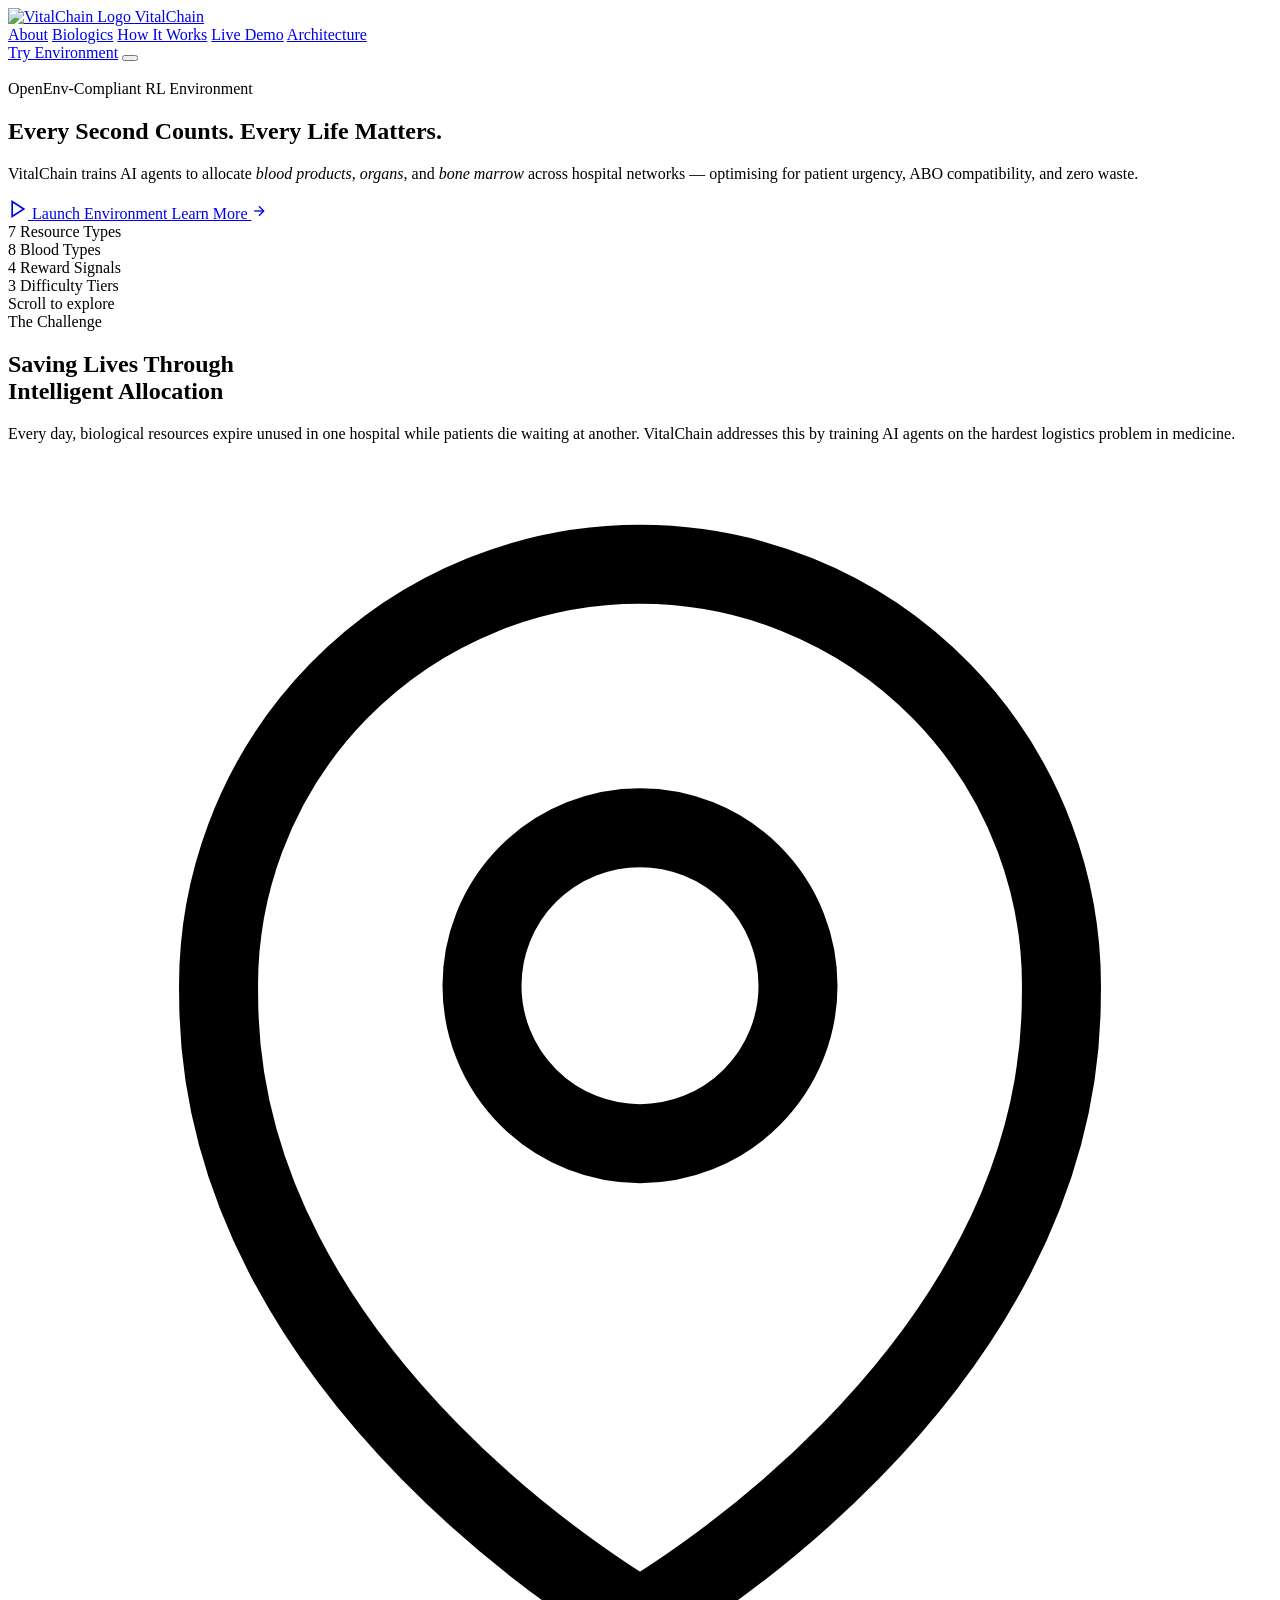
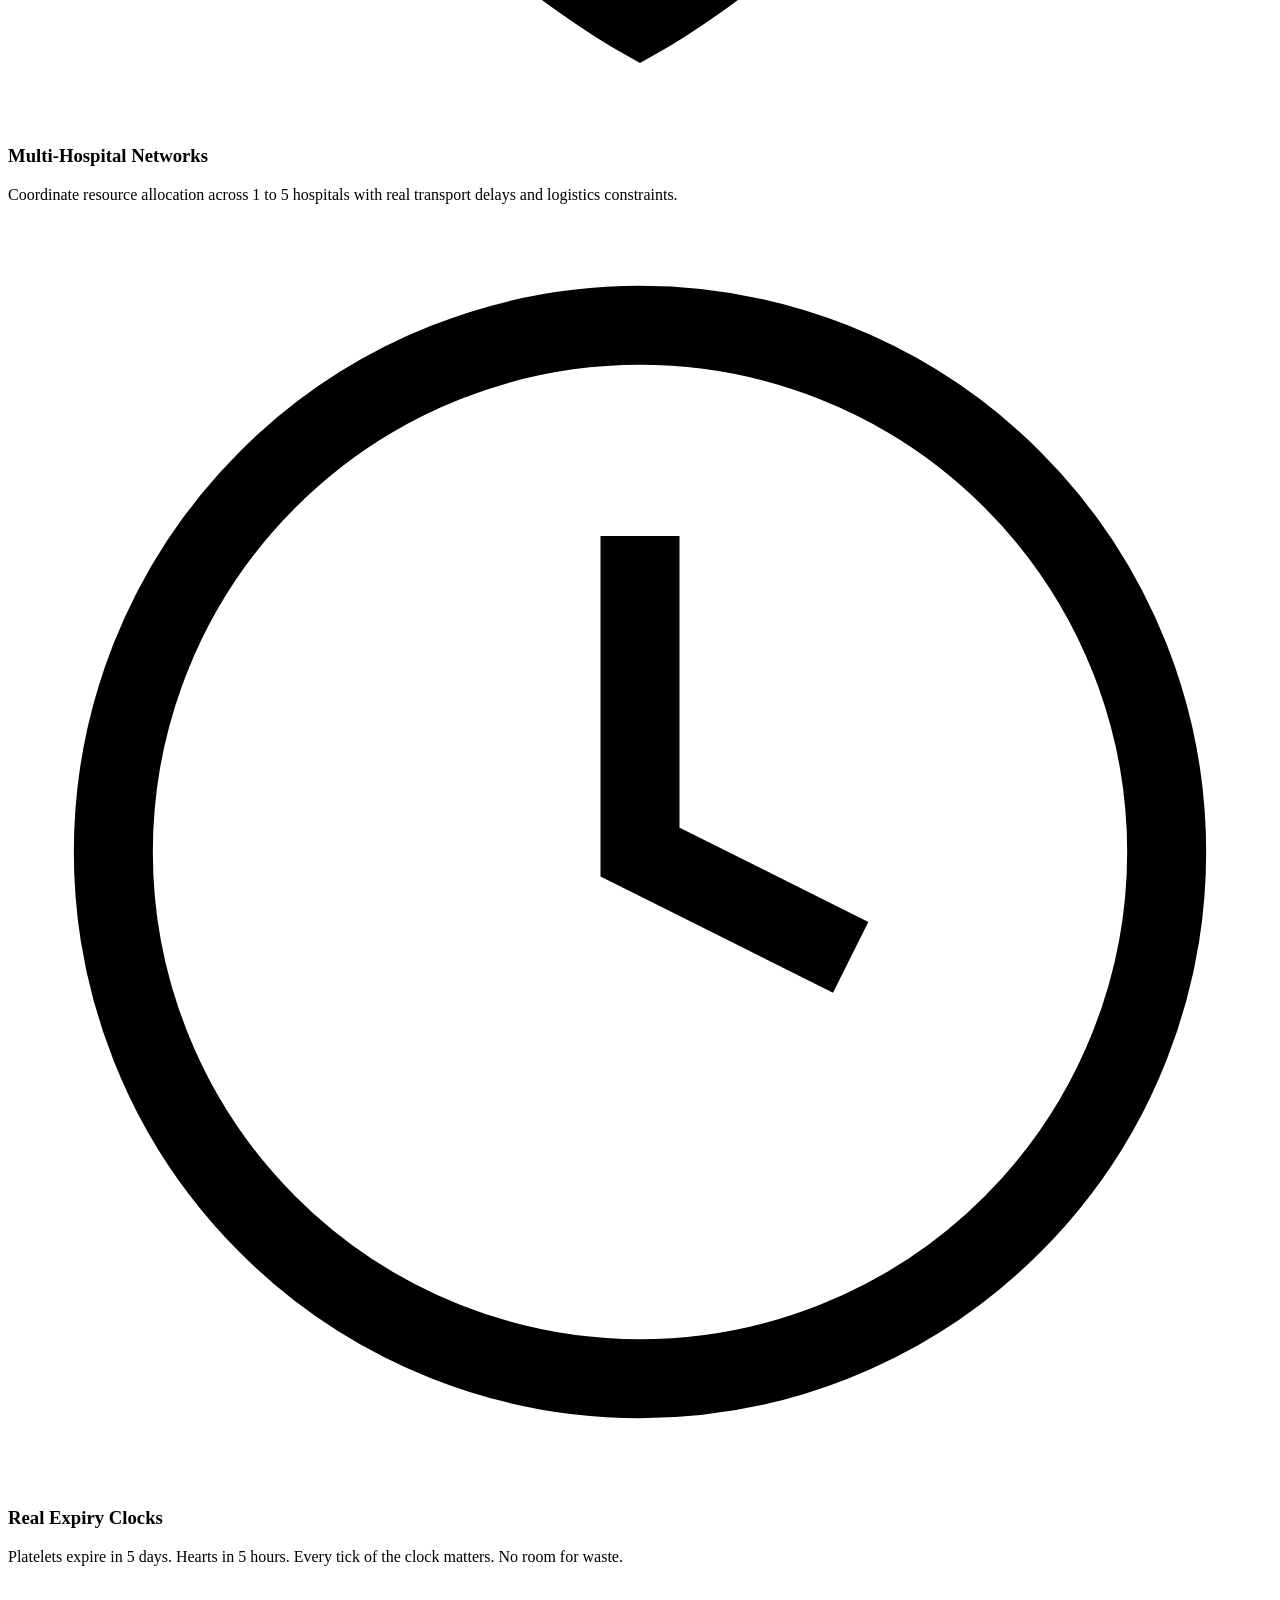
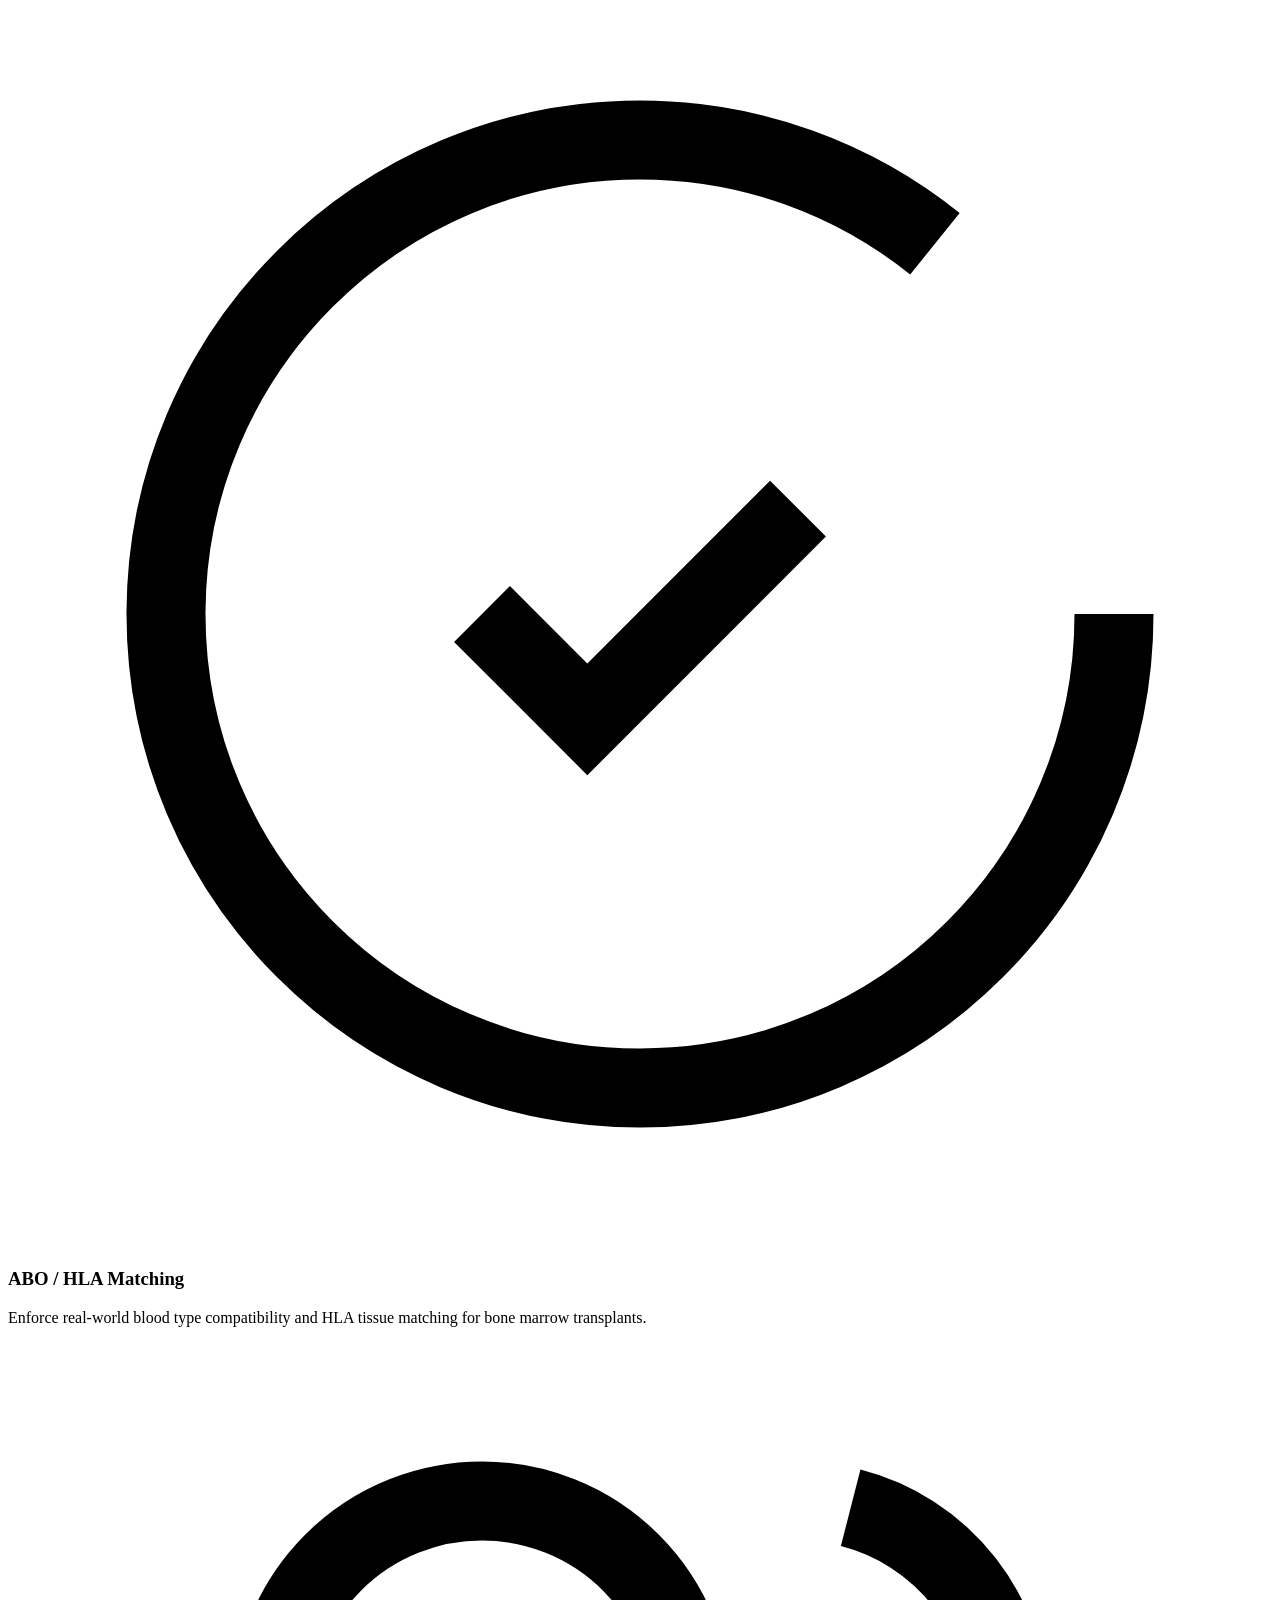
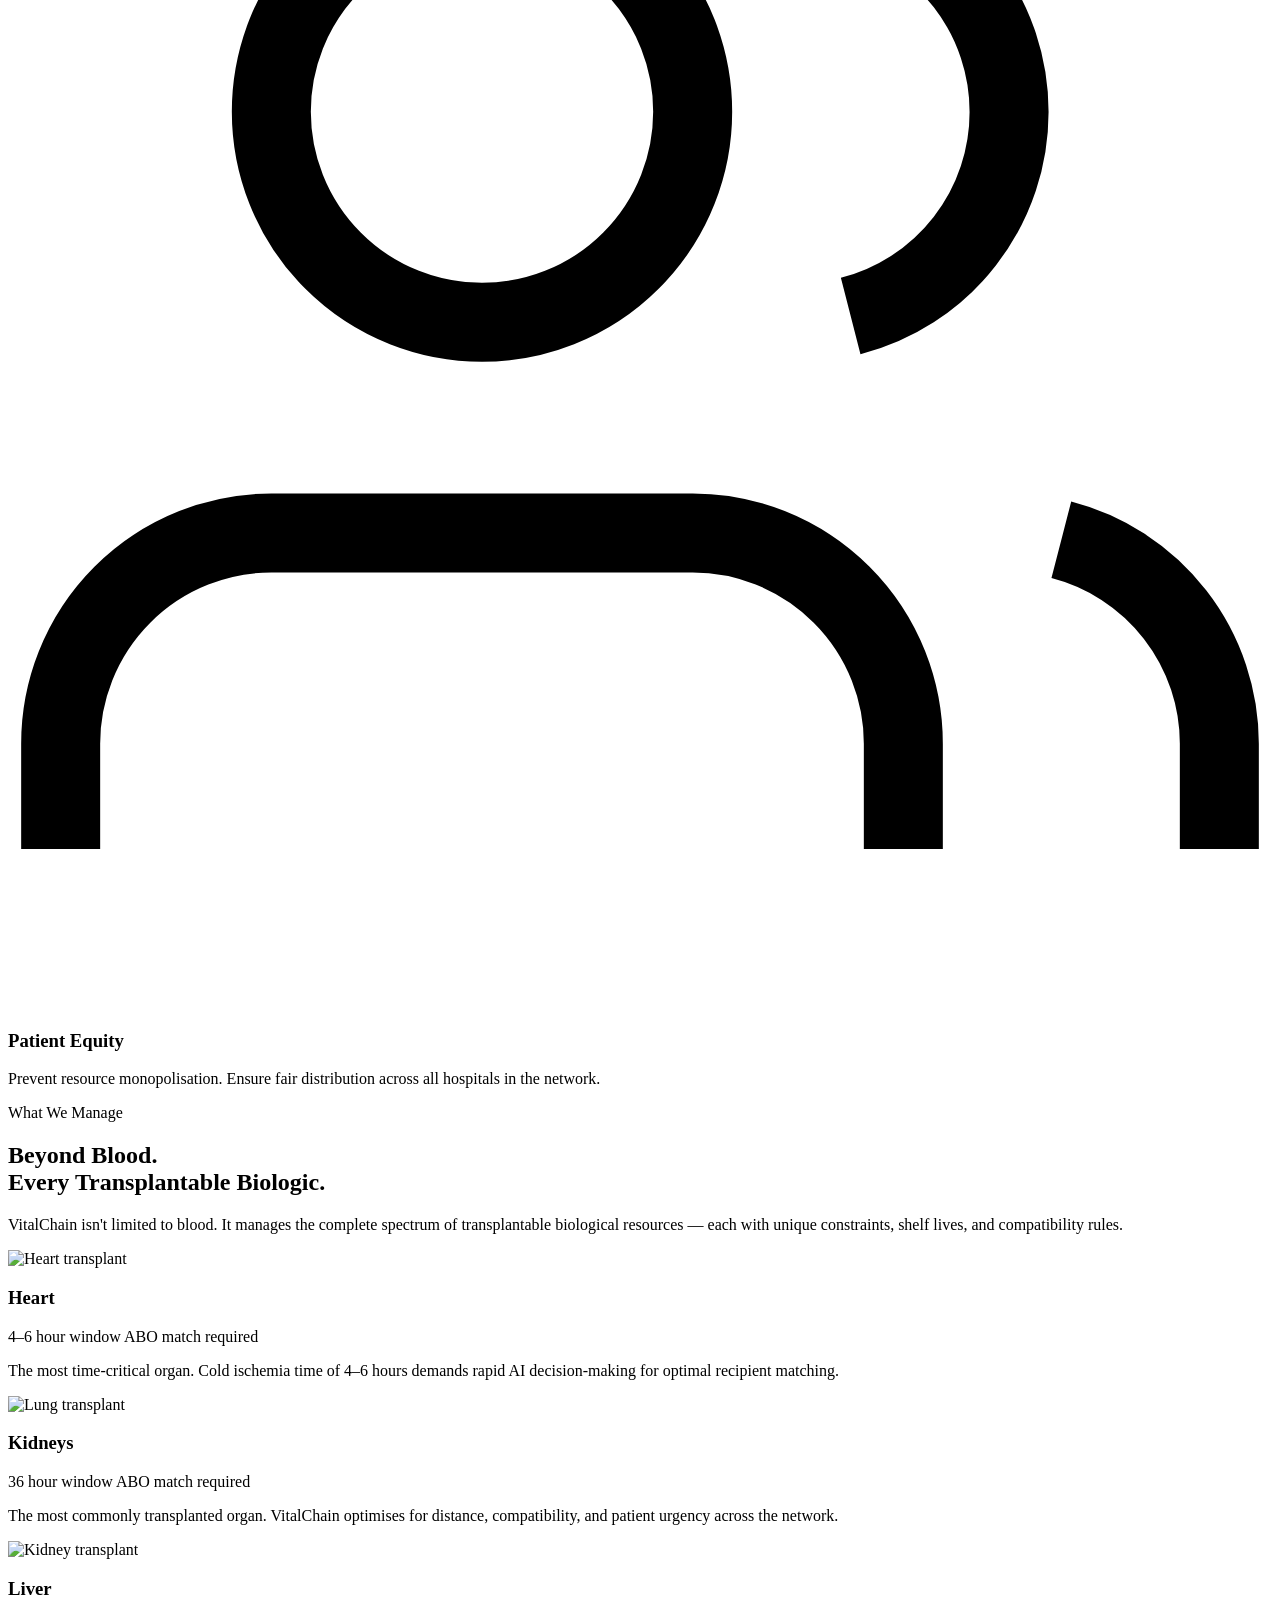
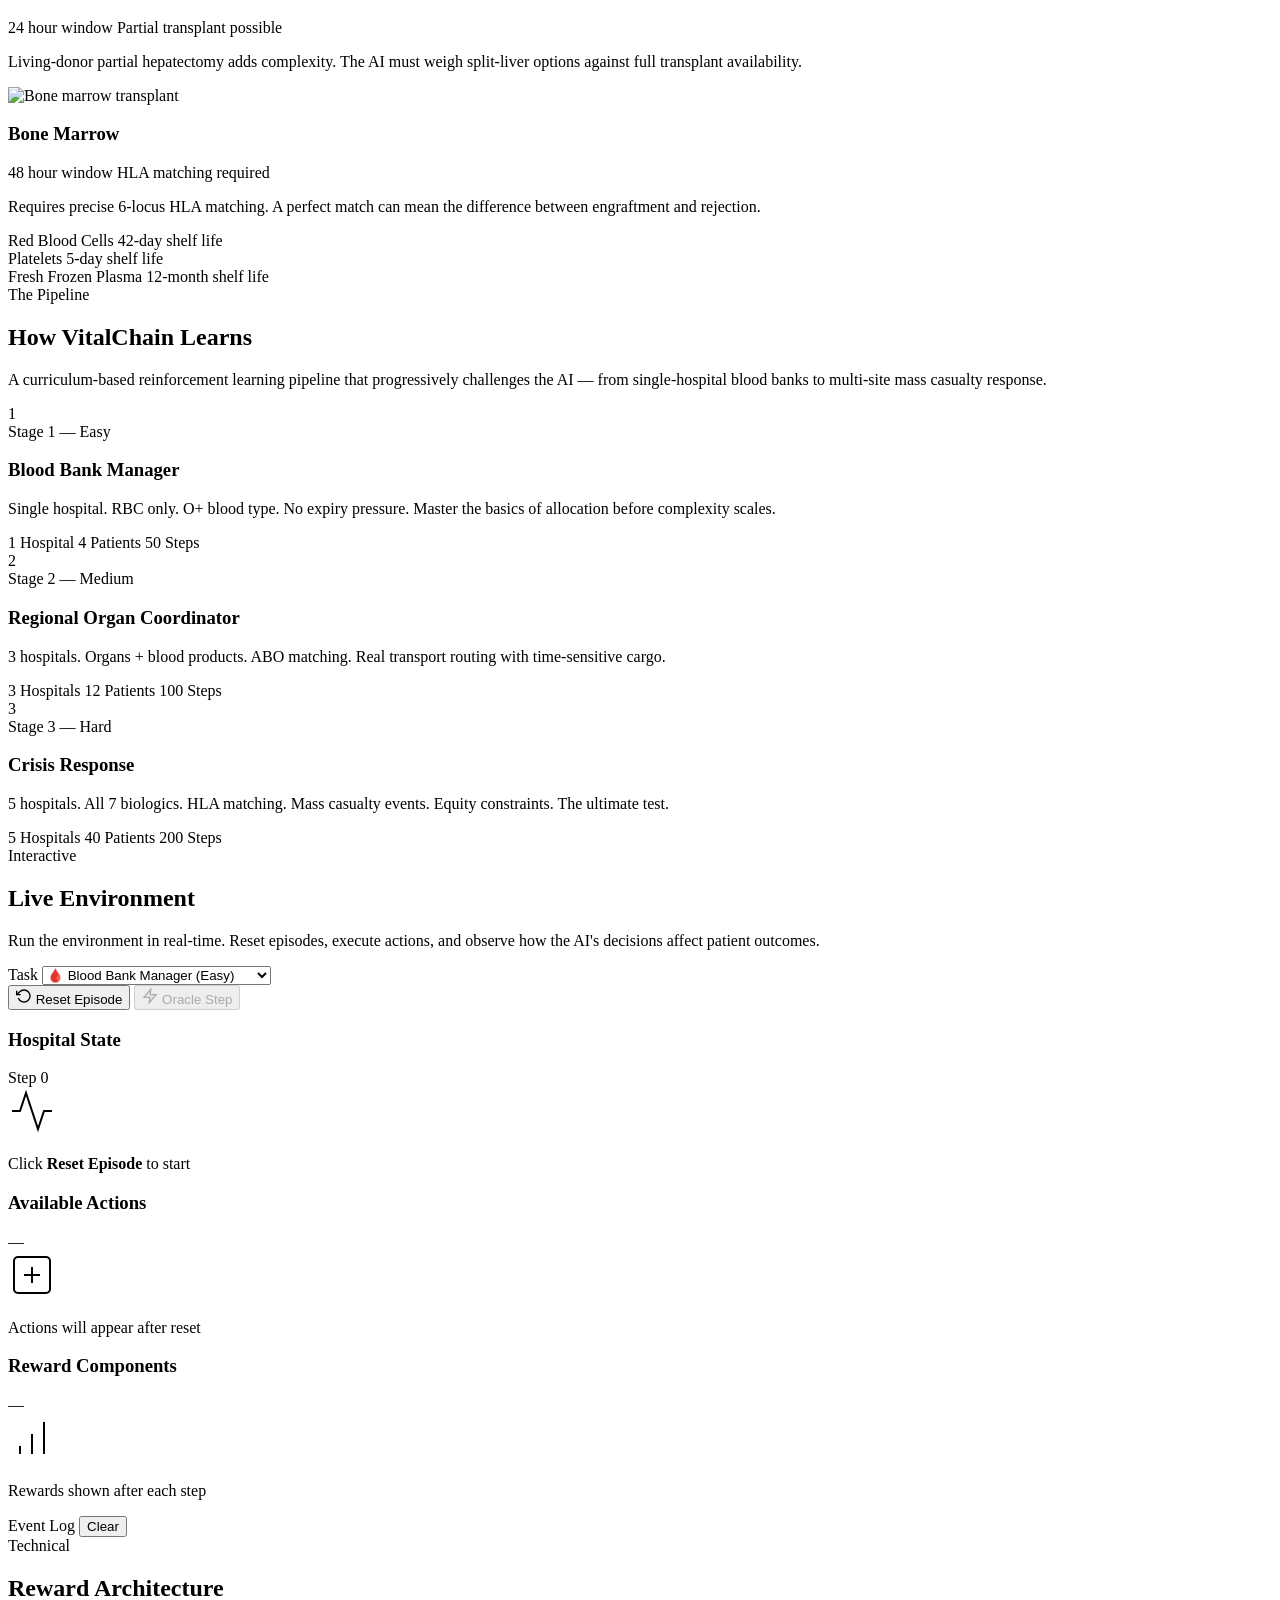
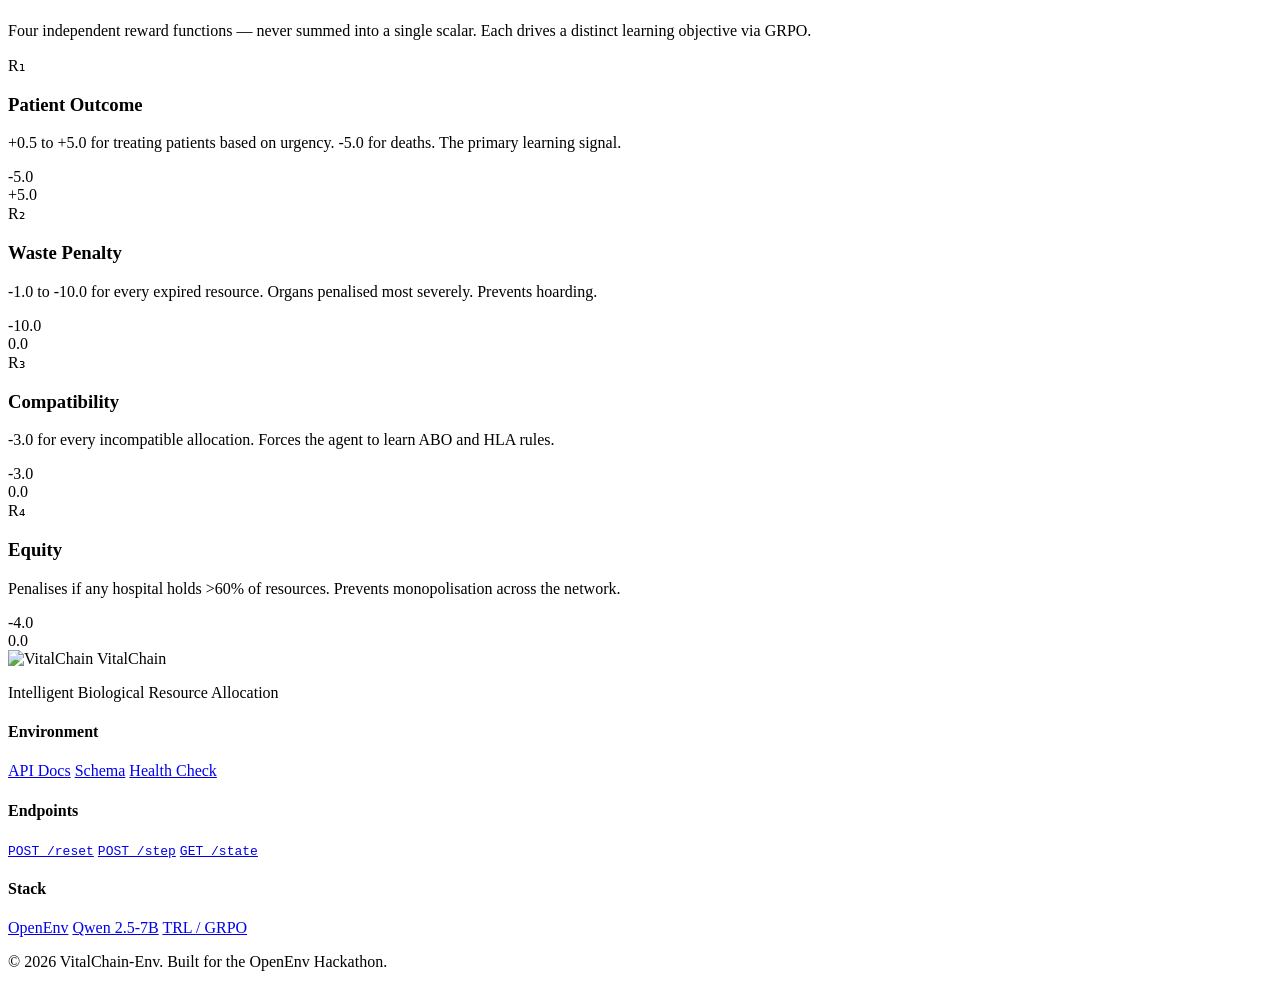
==== server/static/index.html @ 980e08eb "Add FastAPI server and dashboard UI" ====
<!DOCTYPE html>
<html lang="en">
<head>
    <meta charset="UTF-8">
    <meta name="viewport" content="width=device-width, initial-scale=1.0">
    <title>VitalChain — Intelligent Biological Resource Allocation</title>
    <meta name="description" content="VitalChain-Env: An AI-powered reinforcement learning environment for optimizing biological resource allocation — blood, organs, bone marrow — across multi-hospital networks.">
    <link rel="icon" type="image/png" href="/static/assets/logo.png">
    <link rel="preconnect" href="https://fonts.googleapis.com">
    <link rel="preconnect" href="https://fonts.gstatic.com" crossorigin>
    <link href="https://fonts.googleapis.com/css2?family=Inter:wght@300;400;500;600;700;800&family=Playfair+Display:ital,wght@0,500;0,700;1,500&display=swap" rel="stylesheet">
    <link rel="stylesheet" href="/static/styles.css">
</head>
<body>
    <!-- ────────────── FLOATING PARTICLES ────────────── -->
    <div class="particles" id="particles"></div>

    <!-- ────────────── NAVIGATION ────────────── -->
    <nav class="nav" id="nav">
        <div class="nav-inner">
            <a href="#hero" class="nav-logo" id="nav-logo">
                <img src="/static/assets/logo.png" alt="VitalChain Logo" class="nav-logo-img">
                <span class="nav-logo-text">
                    <span class="logo-vital">Vital</span><span class="logo-chain">Chain</span>
                </span>
            </a>
            <div class="nav-links" id="nav-links">
                <a href="#about" class="nav-link">About</a>
                <a href="#biologics" class="nav-link">Biologics</a>
                <a href="#how-it-works" class="nav-link">How It Works</a>
                <a href="#live" class="nav-link">Live Demo</a>
                <a href="#architecture" class="nav-link">Architecture</a>
            </div>
            <a href="#live" class="nav-cta">Try Environment</a>
            <button class="nav-toggle" id="nav-toggle" aria-label="Toggle menu">
                <span></span><span></span><span></span>
            </button>
        </div>
    </nav>

    <!-- ────────────── HERO SECTION ────────────── -->
    <section class="hero" id="hero">
        <div class="hero-bg-heart">
            <img src="/static/assets/heart-bg.png" alt="" class="hero-heart-img" aria-hidden="true">
        </div>
        <div class="hero-content">
            <div class="hero-badge">
                <span class="badge-dot"></span>
                OpenEnv-Compliant RL Environment
            </div>
            <h1 class="hero-title">
                <span class="hero-title-line">Every Second Counts.</span>
                <span class="hero-title-line accent">Every Life Matters.</span>
            </h1>
            <p class="hero-subtitle">
                VitalChain trains AI agents to allocate <em>blood products</em>, <em>organs</em>, 
                and <em>bone marrow</em> across hospital networks — optimising for patient urgency, 
                ABO compatibility, and zero waste.
            </p>
            <div class="hero-actions">
                <a href="#live" class="btn btn-primary">
                    <svg width="20" height="20" viewBox="0 0 24 24" fill="none" stroke="currentColor" stroke-width="2"><polygon points="5 3 19 12 5 21 5 3"/></svg>
                    Launch Environment
                </a>
                <a href="#how-it-works" class="btn btn-ghost">
                    Learn More
                    <svg width="16" height="16" viewBox="0 0 24 24" fill="none" stroke="currentColor" stroke-width="2"><line x1="5" y1="12" x2="19" y2="12"/><polyline points="12 5 19 12 12 19"/></svg>
                </a>
            </div>
            <div class="hero-stats">
                <div class="stat">
                    <span class="stat-number" data-target="7">7</span>
                    <span class="stat-label">Resource Types</span>
                </div>
                <div class="stat-divider"></div>
                <div class="stat">
                    <span class="stat-number" data-target="8">8</span>
                    <span class="stat-label">Blood Types</span>
                </div>
                <div class="stat-divider"></div>
                <div class="stat">
                    <span class="stat-number" data-target="4">4</span>
                    <span class="stat-label">Reward Signals</span>
                </div>
                <div class="stat-divider"></div>
                <div class="stat">
                    <span class="stat-number" data-target="3">3</span>
                    <span class="stat-label">Difficulty Tiers</span>
                </div>
            </div>
        </div>
        <div class="hero-scroll-indicator">
            <div class="scroll-mouse">
                <div class="scroll-wheel"></div>
            </div>
            <span>Scroll to explore</span>
        </div>
    </section>

    <!-- ────────────── ABOUT SECTION ────────────── -->
    <section class="section section-about" id="about">
        <div class="container">
            <div class="section-header">
                <span class="section-tag">The Challenge</span>
                <h2 class="section-title">Saving Lives Through <br><span class="accent">Intelligent Allocation</span></h2>
                <p class="section-desc">
                    Every day, biological resources expire unused in one hospital while patients 
                    die waiting at another. VitalChain addresses this by training AI agents 
                    on the hardest logistics problem in medicine.
                </p>
            </div>
            <div class="about-grid">
                <div class="about-card" data-reveal>
                    <div class="about-card-icon">
                        <svg viewBox="0 0 24 24" fill="none" stroke="currentColor" stroke-width="1.5"><path d="M12 22s-8-4.5-8-11.8A8 8 0 0 1 12 2a8 8 0 0 1 8 8.2c0 7.3-8 11.8-8 11.8z"/><circle cx="12" cy="10" r="3"/></svg>
                    </div>
                    <h3>Multi-Hospital Networks</h3>
                    <p>Coordinate resource allocation across 1 to 5 hospitals with real transport delays and logistics constraints.</p>
                </div>
                <div class="about-card" data-reveal>
                    <div class="about-card-icon">
                        <svg viewBox="0 0 24 24" fill="none" stroke="currentColor" stroke-width="1.5"><circle cx="12" cy="12" r="10"/><path d="M12 6v6l4 2"/></svg>
                    </div>
                    <h3>Real Expiry Clocks</h3>
                    <p>Platelets expire in 5 days. Hearts in 5 hours. Every tick of the clock matters. No room for waste.</p>
                </div>
                <div class="about-card" data-reveal>
                    <div class="about-card-icon">
                        <svg viewBox="0 0 24 24" fill="none" stroke="currentColor" stroke-width="1.5"><path d="M9 12l2 2 4-4"/><path d="M21 12c0 4.97-4.03 9-9 9s-9-4.03-9-9 4.03-9 9-9c2.12 0 4.07.74 5.6 1.97"/></svg>
                    </div>
                    <h3>ABO / HLA Matching</h3>
                    <p>Enforce real-world blood type compatibility and HLA tissue matching for bone marrow transplants.</p>
                </div>
                <div class="about-card" data-reveal>
                    <div class="about-card-icon">
                        <svg viewBox="0 0 24 24" fill="none" stroke="currentColor" stroke-width="1.5"><path d="M17 21v-2a4 4 0 0 0-4-4H5a4 4 0 0 0-4 4v2"/><circle cx="9" cy="7" r="4"/><path d="M23 21v-2a4 4 0 0 0-3-3.87"/><path d="M16 3.13a4 4 0 0 1 0 7.75"/></svg>
                    </div>
                    <h3>Patient Equity</h3>
                    <p>Prevent resource monopolisation. Ensure fair distribution across all hospitals in the network.</p>
                </div>
            </div>
        </div>
    </section>

    <!-- ────────────── BIOLOGICS SECTION ────────────── -->
    <section class="section section-biologics" id="biologics">
        <div class="container">
            <div class="section-header">
                <span class="section-tag">What We Manage</span>
                <h2 class="section-title">Beyond Blood. <br><span class="accent">Every Transplantable Biologic.</span></h2>
                <p class="section-desc">
                    VitalChain isn't limited to blood. It manages the complete spectrum of 
                    transplantable biological resources — each with unique constraints, 
                    shelf lives, and compatibility rules.
                </p>
            </div>
            <div class="biologics-grid">
                <div class="biologic-card biologic-heart" data-reveal>
                    <div class="biologic-card-img">
                        <img src="/static/assets/heart.png" alt="Heart transplant" loading="lazy">
                    </div>
                    <div class="biologic-card-content">
                        <h3>Heart</h3>
                        <div class="biologic-meta">
                            <span class="biologic-tag critical">4–6 hour window</span>
                            <span class="biologic-tag">ABO match required</span>
                        </div>
                        <p>The most time-critical organ. Cold ischemia time of 4–6 hours demands rapid AI decision-making for optimal recipient matching.</p>
                    </div>
                </div>
                <div class="biologic-card biologic-lungs" data-reveal>
                    <div class="biologic-card-img">
                        <img src="/static/assets/lungs.png" alt="Lung transplant" loading="lazy">
                    </div>
                    <div class="biologic-card-content">
                        <h3>Kidneys</h3>
                        <div class="biologic-meta">
                            <span class="biologic-tag moderate">36 hour window</span>
                            <span class="biologic-tag">ABO match required</span>
                        </div>
                        <p>The most commonly transplanted organ. VitalChain optimises for distance, compatibility, and patient urgency across the network.</p>
                    </div>
                </div>
                <div class="biologic-card biologic-kidney" data-reveal>
                    <div class="biologic-card-img">
                        <img src="/static/assets/kidney.png" alt="Kidney transplant" loading="lazy">
                    </div>
                    <div class="biologic-card-content">
                        <h3>Liver</h3>
                        <div class="biologic-meta">
                            <span class="biologic-tag moderate">24 hour window</span>
                            <span class="biologic-tag">Partial transplant possible</span>
                        </div>
                        <p>Living-donor partial hepatectomy adds complexity. The AI must weigh split-liver options against full transplant availability.</p>
                    </div>
                </div>
                <div class="biologic-card biologic-liver" data-reveal>
                    <div class="biologic-card-img">
                        <img src="/static/assets/liver.png" alt="Bone marrow transplant" loading="lazy">
                    </div>
                    <div class="biologic-card-content">
                        <h3>Bone Marrow</h3>
                        <div class="biologic-meta">
                            <span class="biologic-tag">48 hour window</span>
                            <span class="biologic-tag hla">HLA matching required</span>
                        </div>
                        <p>Requires precise 6-locus HLA matching. A perfect match can mean the difference between engraftment and rejection.</p>
                    </div>
                </div>
            </div>
            <div class="biologics-extras">
                <div class="extra-chip" data-reveal>
                    <span class="chip-dot rbc"></span>
                    Red Blood Cells <span class="chip-meta">42-day shelf life</span>
                </div>
                <div class="extra-chip" data-reveal>
                    <span class="chip-dot platelets"></span>
                    Platelets <span class="chip-meta">5-day shelf life</span>
                </div>
                <div class="extra-chip" data-reveal>
                    <span class="chip-dot plasma"></span>
                    Fresh Frozen Plasma <span class="chip-meta">12-month shelf life</span>
                </div>
            </div>
        </div>
    </section>

    <!-- ────────────── HOW IT WORKS ────────────── -->
    <section class="section section-how" id="how-it-works">
        <div class="container">
            <div class="section-header">
                <span class="section-tag">The Pipeline</span>
                <h2 class="section-title">How VitalChain <span class="accent">Learns</span></h2>
                <p class="section-desc">
                    A curriculum-based reinforcement learning pipeline that progressively 
                    challenges the AI — from single-hospital blood banks to multi-site 
                    mass casualty response.
                </p>
            </div>
            <div class="timeline">
                <div class="timeline-line"></div>
                <div class="timeline-item" data-reveal>
                    <div class="timeline-marker">
                        <span>1</span>
                    </div>
                    <div class="timeline-content">
                        <span class="timeline-badge easy">Stage 1 — Easy</span>
                        <h3>Blood Bank Manager</h3>
                        <p>Single hospital. RBC only. O+ blood type. No expiry pressure. Master the basics of allocation before complexity scales.</p>
                        <div class="timeline-specs">
                            <span>1 Hospital</span>
                            <span>4 Patients</span>
                            <span>50 Steps</span>
                        </div>
                    </div>
                </div>
                <div class="timeline-item" data-reveal>
                    <div class="timeline-marker">
                        <span>2</span>
                    </div>
                    <div class="timeline-content">
                        <span class="timeline-badge medium">Stage 2 — Medium</span>
                        <h3>Regional Organ Coordinator</h3>
                        <p>3 hospitals. Organs + blood products. ABO matching. Real transport routing with time-sensitive cargo.</p>
                        <div class="timeline-specs">
                            <span>3 Hospitals</span>
                            <span>12 Patients</span>
                            <span>100 Steps</span>
                        </div>
                    </div>
                </div>
                <div class="timeline-item" data-reveal>
                    <div class="timeline-marker">
                        <span>3</span>
                    </div>
                    <div class="timeline-content">
                        <span class="timeline-badge hard">Stage 3 — Hard</span>
                        <h3>Crisis Response</h3>
                        <p>5 hospitals. All 7 biologics. HLA matching. Mass casualty events. Equity constraints. The ultimate test.</p>
                        <div class="timeline-specs">
                            <span>5 Hospitals</span>
                            <span>40 Patients</span>
                            <span>200 Steps</span>
                        </div>
                    </div>
                </div>
            </div>
        </div>
    </section>

    <!-- ────────────── LIVE DEMO ────────────── -->
    <section class="section section-live" id="live">
        <div class="container">
            <div class="section-header">
                <span class="section-tag">Interactive</span>
                <h2 class="section-title">Live <span class="accent">Environment</span></h2>
                <p class="section-desc">
                    Run the environment in real-time. Reset episodes, execute actions, 
                    and observe how the AI's decisions affect patient outcomes.
                </p>
            </div>
            <div class="demo-container">
                <div class="demo-controls">
                    <div class="demo-task-select">
                        <label for="task-select">Task</label>
                        <select id="task-select">
                            <option value="blood_bank_manager">🩸 Blood Bank Manager (Easy)</option>
                            <option value="regional_organ_coordinator">🏥 Regional Coordinator (Medium)</option>
                            <option value="crisis_response">🚨 Crisis Response (Hard)</option>
                        </select>
                    </div>
                    <button class="btn btn-primary btn-sm" id="btn-reset">
                        <svg width="16" height="16" viewBox="0 0 24 24" fill="none" stroke="currentColor" stroke-width="2"><polyline points="1 4 1 10 7 10"/><path d="M3.51 15a9 9 0 1 0 2.13-9.36L1 10"/></svg>
                        Reset Episode
                    </button>
                    <button class="btn btn-ghost btn-sm" id="btn-oracle" disabled>
                        <svg width="16" height="16" viewBox="0 0 24 24" fill="none" stroke="currentColor" stroke-width="2"><polygon points="13 2 3 14 12 14 11 22 21 10 12 10 13 2"/></svg>
                        Oracle Step
                    </button>
                </div>
                <div class="demo-grid">
                    <div class="demo-panel panel-state">
                        <div class="panel-header">
                            <h3>Hospital State</h3>
                            <span class="panel-badge" id="step-badge">Step 0</span>
                        </div>
                        <div class="panel-body" id="state-panel">
                            <div class="empty-state">
                                <svg width="48" height="48" viewBox="0 0 24 24" fill="none" stroke="currentColor" stroke-width="1"><path d="M22 12h-4l-3 9L9 3l-3 9H2"/></svg>
                                <p>Click <strong>Reset Episode</strong> to start</p>
                            </div>
                        </div>
                    </div>
                    <div class="demo-panel panel-actions">
                        <div class="panel-header">
                            <h3>Available Actions</h3>
                            <span class="panel-badge" id="action-count">—</span>
                        </div>
                        <div class="panel-body" id="actions-panel">
                            <div class="empty-state">
                                <svg width="48" height="48" viewBox="0 0 24 24" fill="none" stroke="currentColor" stroke-width="1"><rect x="3" y="3" width="18" height="18" rx="2"/><path d="M12 8v8"/><path d="M8 12h8"/></svg>
                                <p>Actions will appear after reset</p>
                            </div>
                        </div>
                    </div>
                    <div class="demo-panel panel-rewards">
                        <div class="panel-header">
                            <h3>Reward Components</h3>
                            <span class="panel-badge" id="total-reward">—</span>
                        </div>
                        <div class="panel-body" id="rewards-panel">
                            <div class="empty-state">
                                <svg width="48" height="48" viewBox="0 0 24 24" fill="none" stroke="currentColor" stroke-width="1"><path d="M12 20V10"/><path d="M18 20V4"/><path d="M6 20v-4"/></svg>
                                <p>Rewards shown after each step</p>
                            </div>
                        </div>
                    </div>
                </div>
                <div class="demo-log" id="demo-log">
                    <div class="log-header">
                        <span>Event Log</span>
                        <button class="log-clear" id="log-clear">Clear</button>
                    </div>
                    <div class="log-body" id="log-body"></div>
                </div>
            </div>
        </div>
    </section>

    <!-- ────────────── ARCHITECTURE SECTION ────────────── -->
    <section class="section section-arch" id="architecture">
        <div class="container">
            <div class="section-header">
                <span class="section-tag">Technical</span>
                <h2 class="section-title">Reward <span class="accent">Architecture</span></h2>
                <p class="section-desc">
                    Four independent reward functions — never summed into a single scalar. 
                    Each drives a distinct learning objective via GRPO.
                </p>
            </div>
            <div class="reward-grid">
                <div class="reward-card" data-reveal>
                    <div class="reward-icon r1">R₁</div>
                    <h3>Patient Outcome</h3>
                    <p>+0.5 to +5.0 for treating patients based on urgency. -5.0 for deaths. The primary learning signal.</p>
                    <div class="reward-range">
                        <span class="range-min">-5.0</span>
                        <div class="range-bar"><div class="range-fill r1-fill"></div></div>
                        <span class="range-max">+5.0</span>
                    </div>
                </div>
                <div class="reward-card" data-reveal>
                    <div class="reward-icon r2">R₂</div>
                    <h3>Waste Penalty</h3>
                    <p>-1.0 to -10.0 for every expired resource. Organs penalised most severely. Prevents hoarding.</p>
                    <div class="reward-range">
                        <span class="range-min">-10.0</span>
                        <div class="range-bar"><div class="range-fill r2-fill"></div></div>
                        <span class="range-max">0.0</span>
                    </div>
                </div>
                <div class="reward-card" data-reveal>
                    <div class="reward-icon r3">R₃</div>
                    <h3>Compatibility</h3>
                    <p>-3.0 for every incompatible allocation. Forces the agent to learn ABO and HLA rules.</p>
                    <div class="reward-range">
                        <span class="range-min">-3.0</span>
                        <div class="range-bar"><div class="range-fill r3-fill"></div></div>
                        <span class="range-max">0.0</span>
                    </div>
                </div>
                <div class="reward-card" data-reveal>
                    <div class="reward-icon r4">R₄</div>
                    <h3>Equity</h3>
                    <p>Penalises if any hospital holds &gt;60% of resources. Prevents monopolisation across the network.</p>
                    <div class="reward-range">
                        <span class="range-min">-4.0</span>
                        <div class="range-bar"><div class="range-fill r4-fill"></div></div>
                        <span class="range-max">0.0</span>
                    </div>
                </div>
            </div>
        </div>
    </section>

    <!-- ────────────── FOOTER ────────────── -->
    <footer class="footer">
        <div class="container">
            <div class="footer-inner">
                <div class="footer-brand">
                    <img src="/static/assets/logo.png" alt="VitalChain" class="footer-logo">
                    <span class="footer-name"><span class="logo-vital">Vital</span><span class="logo-chain">Chain</span></span>
                    <p class="footer-tagline">Intelligent Biological Resource Allocation</p>
                </div>
                <div class="footer-links">
                    <div class="footer-col">
                        <h4>Environment</h4>
                        <a href="/docs">API Docs</a>
                        <a href="/schema">Schema</a>
                        <a href="/health">Health Check</a>
                    </div>
                    <div class="footer-col">
                        <h4>Endpoints</h4>
                        <a href="#" onclick="return false;"><code>POST /reset</code></a>
                        <a href="#" onclick="return false;"><code>POST /step</code></a>
                        <a href="#" onclick="return false;"><code>GET /state</code></a>
                    </div>
                    <div class="footer-col">
                        <h4>Stack</h4>
                        <a href="https://github.com/OpenEnvs/OpenEnv" target="_blank">OpenEnv</a>
                        <a href="https://huggingface.co/Qwen" target="_blank">Qwen 2.5-7B</a>
                        <a href="https://huggingface.co/docs/trl" target="_blank">TRL / GRPO</a>
                    </div>
                </div>
            </div>
            <div class="footer-bottom">
                <p>&copy; 2026 VitalChain-Env. Built for the OpenEnv Hackathon.</p>
            </div>
        </div>
    </footer>

    <script src="/static/app.js"></script>
</body>
</html>
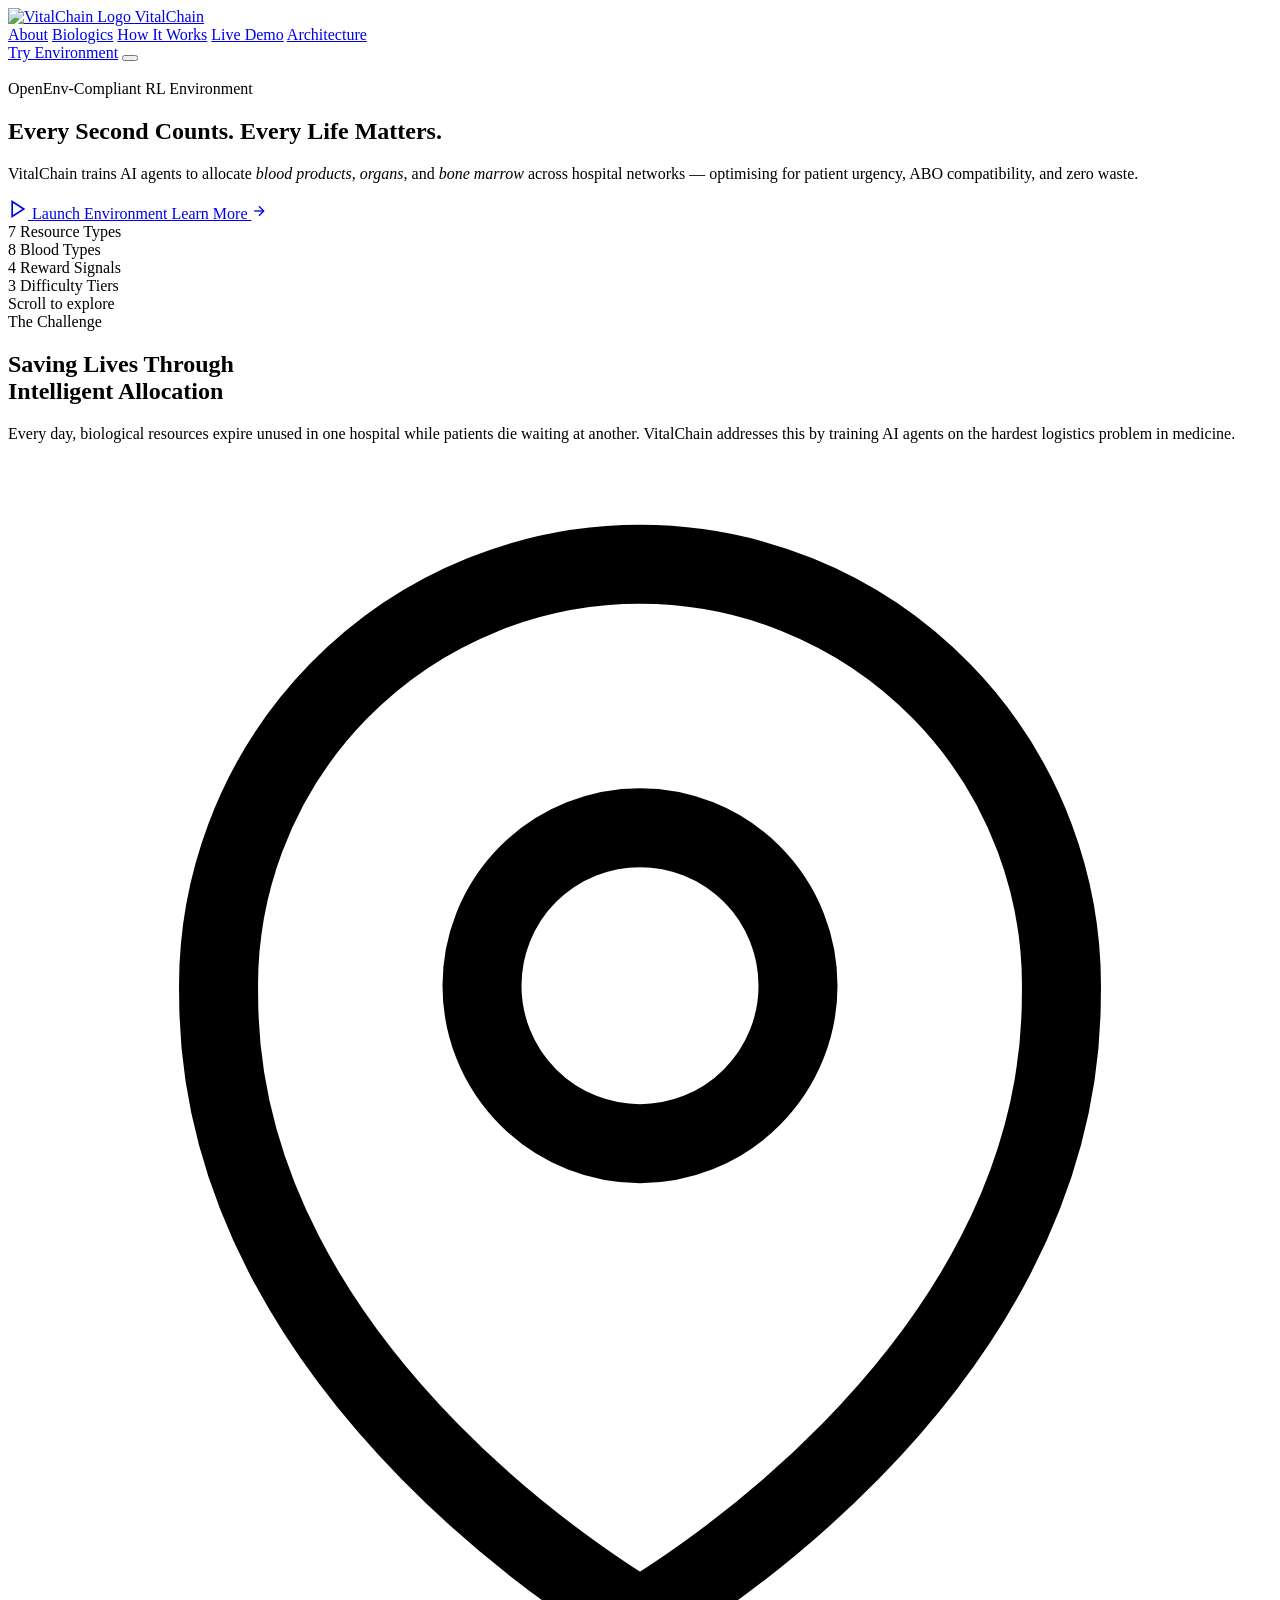
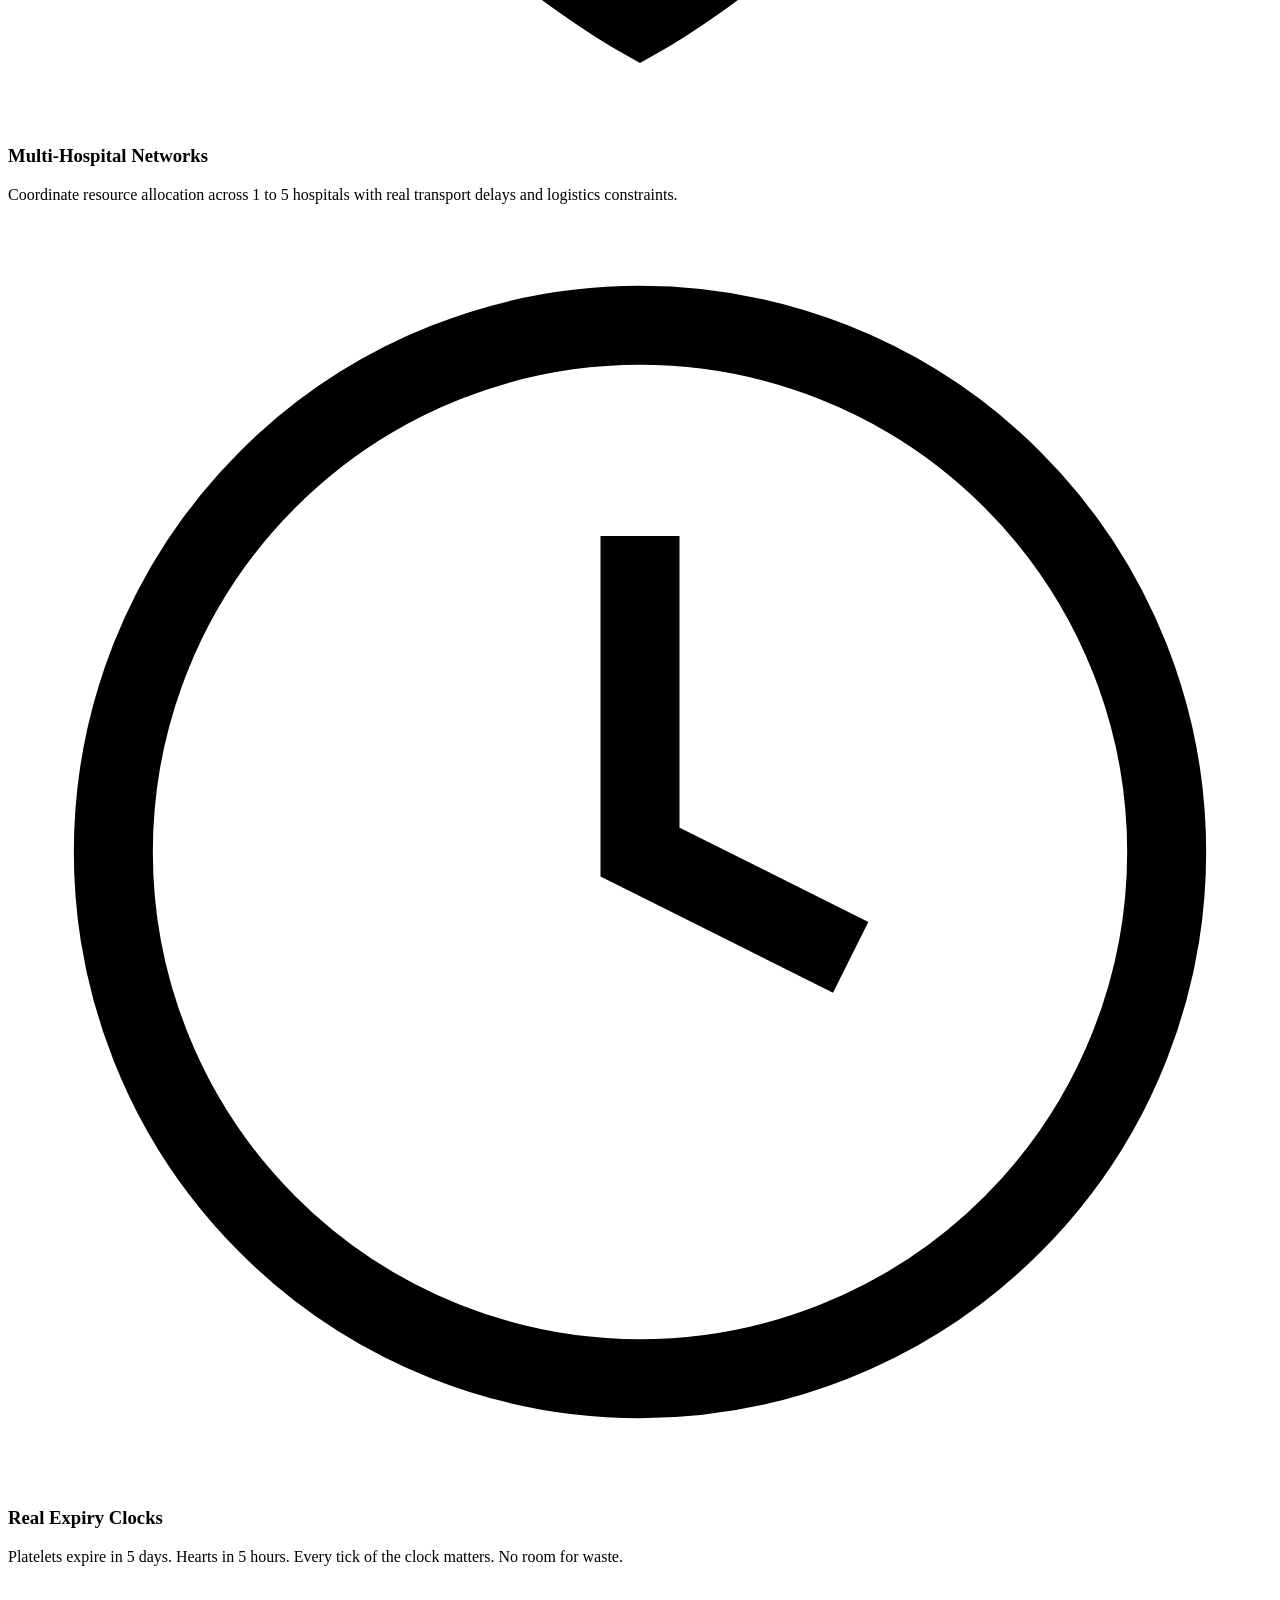
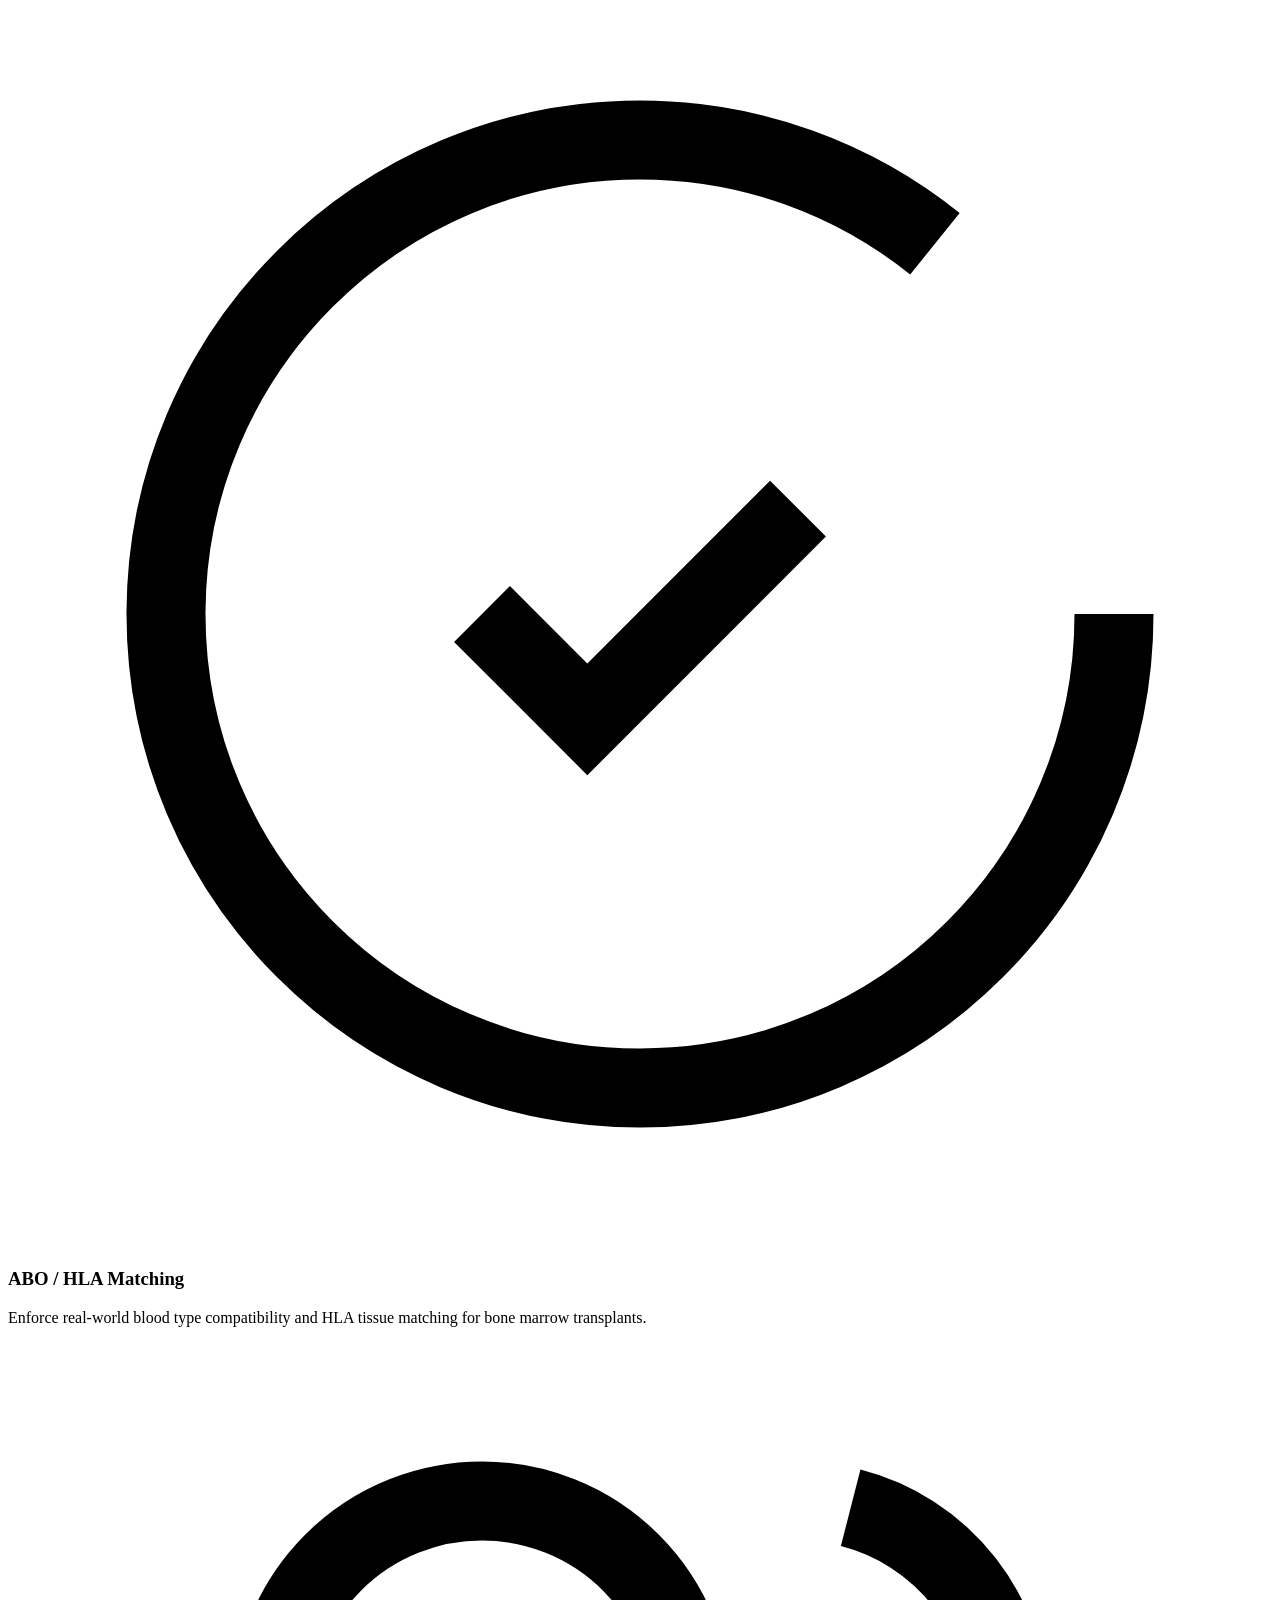
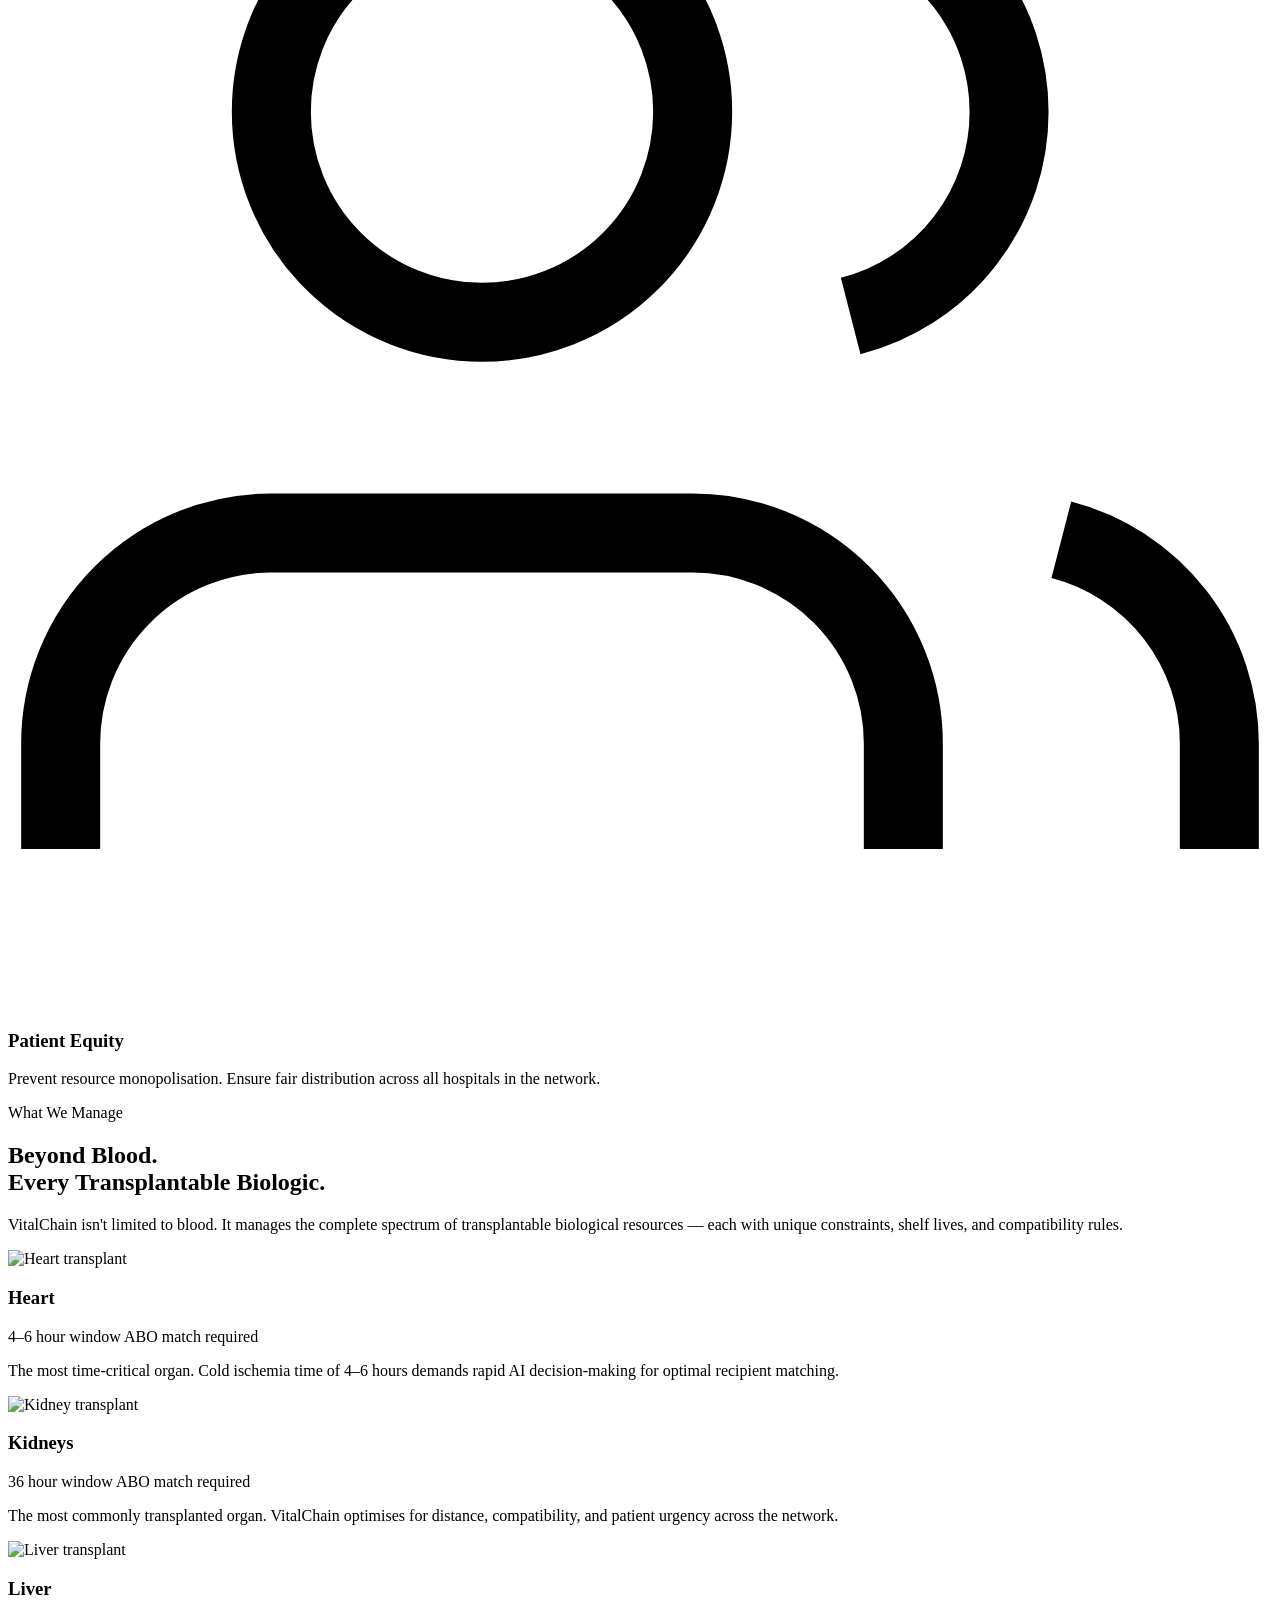
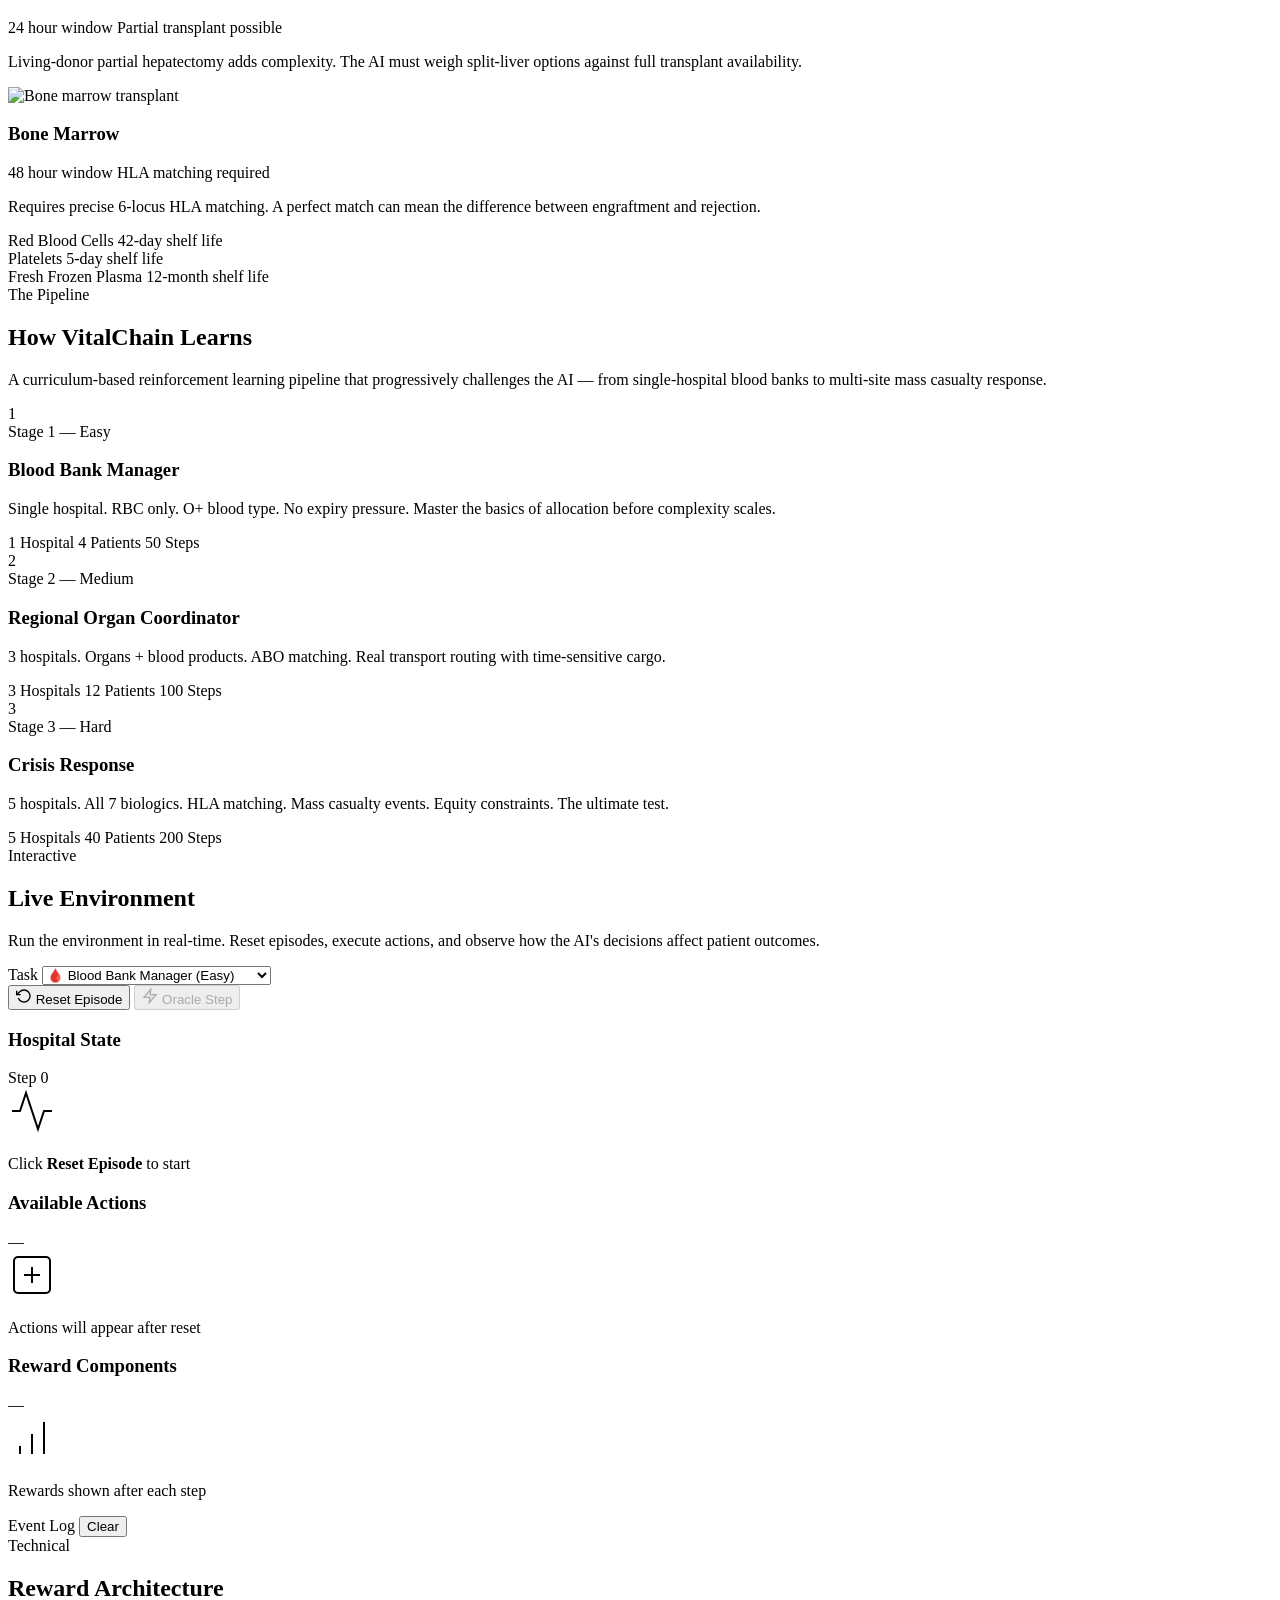
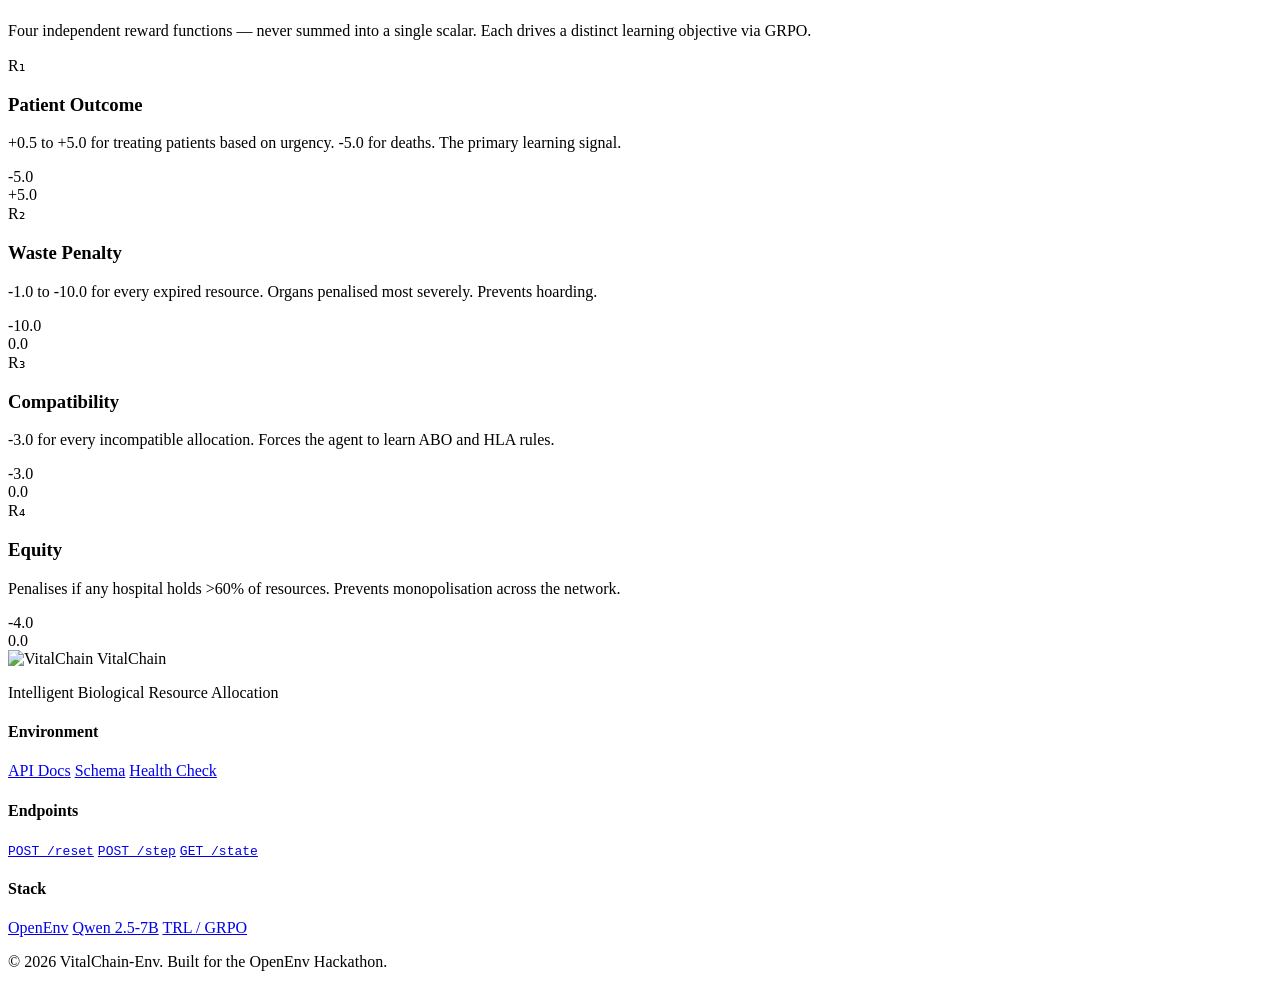
==== commit 0724cbb1: "fix: correct organ images on biologics cards" ====
--- a/server/static/index.html
+++ b/server/static/index.html
@@ -168,9 +168,9 @@
                         <p>The most time-critical organ. Cold ischemia time of 4–6 hours demands rapid AI decision-making for optimal recipient matching.</p>
                     </div>
                 </div>
-                <div class="biologic-card biologic-lungs" data-reveal>
+                <div class="biologic-card biologic-kidney" data-reveal>
                     <div class="biologic-card-img">
-                        <img src="/static/assets/lungs.png" alt="Lung transplant" loading="lazy">
+                        <img src="/static/assets/kidney.png" alt="Kidney transplant" loading="lazy">
                     </div>
                     <div class="biologic-card-content">
                         <h3>Kidneys</h3>
@@ -181,9 +181,9 @@
                         <p>The most commonly transplanted organ. VitalChain optimises for distance, compatibility, and patient urgency across the network.</p>
                     </div>
                 </div>
-                <div class="biologic-card biologic-kidney" data-reveal>
+                <div class="biologic-card biologic-liver" data-reveal>
                     <div class="biologic-card-img">
-                        <img src="/static/assets/kidney.png" alt="Kidney transplant" loading="lazy">
+                        <img src="/static/assets/liver.png" alt="Liver transplant" loading="lazy">
                     </div>
                     <div class="biologic-card-content">
                         <h3>Liver</h3>
@@ -194,9 +194,9 @@
                         <p>Living-donor partial hepatectomy adds complexity. The AI must weigh split-liver options against full transplant availability.</p>
                     </div>
                 </div>
-                <div class="biologic-card biologic-liver" data-reveal>
+                <div class="biologic-card biologic-marrow" data-reveal>
                     <div class="biologic-card-img">
-                        <img src="/static/assets/liver.png" alt="Bone marrow transplant" loading="lazy">
+                        <img src="/static/assets/bone-marrow.png" alt="Bone marrow transplant" loading="lazy">
                     </div>
                     <div class="biologic-card-content">
                         <h3>Bone Marrow</h3>
